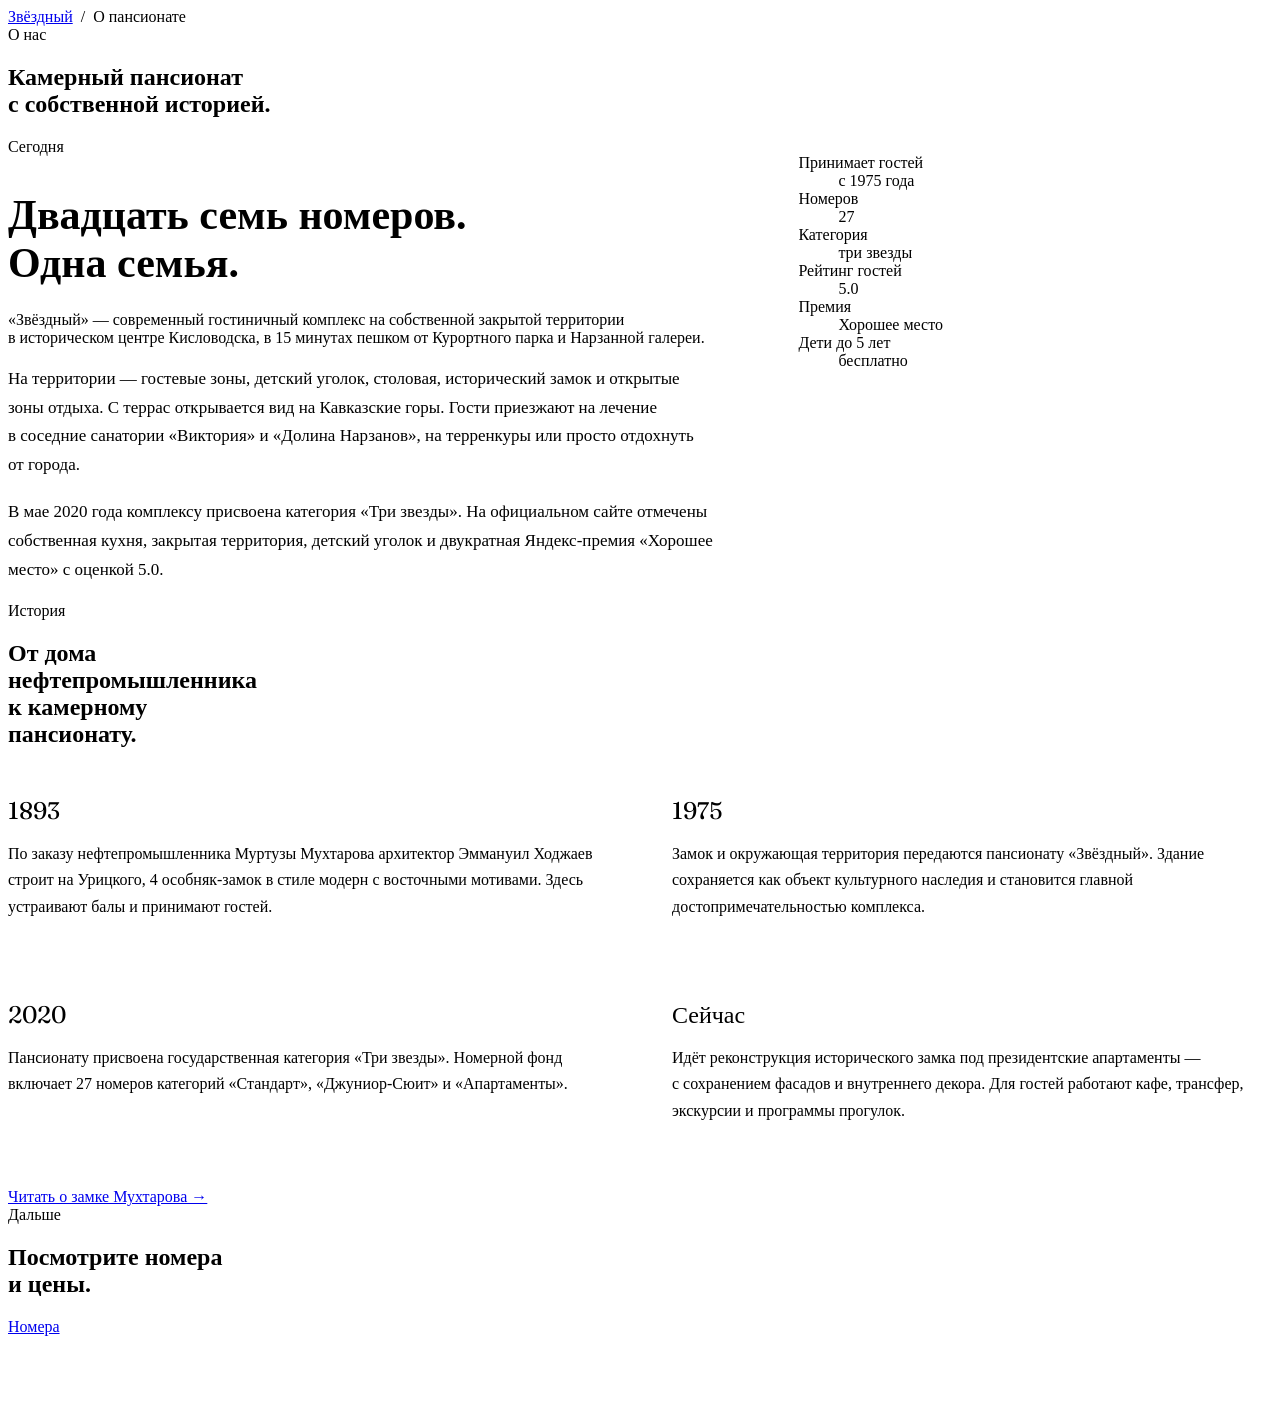
==== about/index.html @ e5da6288 "Polish content, room cards, and theme toggle" ====
<!doctype html>
<html lang="ru">
<head>
<meta charset="utf-8" />
<meta name="viewport" content="width=device-width, initial-scale=1" />
<base href="/zvezdny-landing-demo/" />
<title>О пансионате — «Звёздный», Кисловодск</title>
<meta name="description" content="«Звёздный» — гостиничный комплекс на 27 номеров на закрытой территории в центре Кисловодска." />
<link rel="preconnect" href="https://fonts.googleapis.com" />
<link rel="preconnect" href="https://fonts.gstatic.com" crossorigin />
<link href="https://fonts.googleapis.com/css2?family=Fraunces:opsz,wght@9..144,300;9..144,400;9..144,500&family=Inter:wght@300;400;500;600&display=swap" rel="stylesheet" />
<link rel="stylesheet" href="styles.css" />
</head>
<body data-page="about">

<div id="site-header"></div>

<main class="page">

<section class="page__hero">
  <div class="page__bg" style="background-image:url('data/uploads/territory.jpg')"></div>
  <div class="wrap">
    <div class="crumb"><a href="./">Звёздный</a> &nbsp;/&nbsp; О пансионате</div>
    <div class="plate">
      <div class="kicker">О нас</div>
      <h1 class="display">Камерный пансионат<br/>с собственной историей.</h1>
    </div>
  </div>
</section>

<section class="page-section">
  <div class="wrap">
    <div style="display:grid;grid-template-columns:1.5fr 1fr;gap:80px;align-items:start">
      <div>
        <div class="kicker">Сегодня</div>
        <h2 class="display" style="font-size:42px;margin-bottom:24px">Двадцать семь номеров.<br/>Одна семья.</h2>
        <p class="lead">
          «Звёздный» — современный гостиничный комплекс на собственной закрытой
          территории в&nbsp;историческом центре Кисловодска, в&nbsp;15&nbsp;минутах пешком
          от&nbsp;Курортного парка и Нарзанной галереи.
        </p>
        <p style="margin-top:18px;color:var(--ink-soft);font-size:17px;line-height:1.7">
          На территории — гостевые зоны, детский уголок, столовая, исторический
          замок и&nbsp;открытые зоны отдыха. С&nbsp;террас открывается вид на&nbsp;Кавказские
          горы. Гости приезжают на&nbsp;лечение в&nbsp;соседние санатории «Виктория»
          и&nbsp;«Долина Нарзанов», на&nbsp;терренкуры или просто отдохнуть от&nbsp;города.
        </p>
        <p style="margin-top:18px;color:var(--ink-soft);font-size:17px;line-height:1.7">
          В&nbsp;мае 2020 года комплексу присвоена категория «Три звезды».
          На официальном сайте отмечены собственная кухня, закрытая территория,
          детский уголок и&nbsp;двукратная Яндекс-премия «Хорошее место» с&nbsp;оценкой 5.0.
        </p>
      </div>
      <dl class="facts">
        <div><dt>Принимает гостей</dt><dd>с 1975 года</dd></div>
        <div><dt>Номеров</dt><dd>27</dd></div>
        <div><dt>Категория</dt><dd>три звезды</dd></div>
        <div><dt>Рейтинг гостей</dt><dd>5.0</dd></div>
        <div><dt>Премия</dt><dd>Хорошее место</dd></div>
        <div><dt>Дети до 5 лет</dt><dd>бесплатно</dd></div>
      </dl>
    </div>
  </div>
</section>

<section class="page-section page-section--cream">
  <div class="wrap">
    <div class="kicker">История</div>
    <h2 class="display" style="max-width:22ch">От&nbsp;дома нефтепромышленника<br/>к&nbsp;камерному пансионату.</h2>
    <div style="display:grid;grid-template-columns:1fr 1fr;gap:64px;margin-top:48px">
      <div>
        <h3 style="font-family:'Fraunces',serif;font-size:24px;font-weight:400;margin:0 0 14px;color:var(--ink)">1893</h3>
        <p style="font-size:16px;color:var(--ink-soft);line-height:1.65">
          По заказу нефтепромышленника Муртузы Мухтарова архитектор Эммануил
          Ходжаев строит на&nbsp;Урицкого, 4 особняк-замок в&nbsp;стиле модерн с&nbsp;восточными
          мотивами. Здесь устраивают балы и&nbsp;принимают гостей.
        </p>
      </div>
      <div>
        <h3 style="font-family:'Fraunces',serif;font-size:24px;font-weight:400;margin:0 0 14px;color:var(--ink)">1975</h3>
        <p style="font-size:16px;color:var(--ink-soft);line-height:1.65">
          Замок и&nbsp;окружающая территория передаются пансионату «Звёздный».
          Здание сохраняется как объект культурного наследия и&nbsp;становится главной
          достопримечательностью комплекса.
        </p>
      </div>
      <div>
        <h3 style="font-family:'Fraunces',serif;font-size:24px;font-weight:400;margin:0 0 14px;color:var(--ink)">2020</h3>
        <p style="font-size:16px;color:var(--ink-soft);line-height:1.65">
          Пансионату присвоена государственная категория «Три звезды».
          Номерной фонд включает 27&nbsp;номеров категорий «Стандарт»,
          «Джуниор-Сюит» и&nbsp;«Апартаменты».
        </p>
      </div>
      <div>
        <h3 style="font-family:'Fraunces',serif;font-size:24px;font-weight:400;margin:0 0 14px;color:var(--ink)">Сейчас</h3>
        <p style="font-size:16px;color:var(--ink-soft);line-height:1.65">
          Идёт реконструкция исторического замка под&nbsp;президентские апартаменты —
          с&nbsp;сохранением фасадов и&nbsp;внутреннего декора. Для гостей работают
          кафе, трансфер, экскурсии и&nbsp;программы прогулок.
        </p>
      </div>
    </div>
    <div style="margin-top:48px"><a href="castle/" class="btn btn--quiet" style="padding:18px 0">Читать о замке Мухтарова →</a></div>
  </div>
</section>

<section class="page-section page-section--dark">
  <div class="wrap">
    <div class="cta-block">
      <div>
        <div class="kicker">Дальше</div>
        <h2 class="display">Посмотрите номера<br/>и&nbsp;цены.</h2>
      </div>
      <div style="display:flex;flex-direction:column;gap:12px">
        <a href="rooms/" class="btn btn--solid btn--inverted">Номера</a>
        <a href="booking/" class="btn btn--quiet" style="color:#fff;border:1px solid rgba(255,255,255,.3);padding:18px 24px">Бронирование →</a>
      </div>
    </div>
  </div>
</section>

</main>

<div id="site-footer"></div>
<script src="site.js"></script>
</body>
</html>
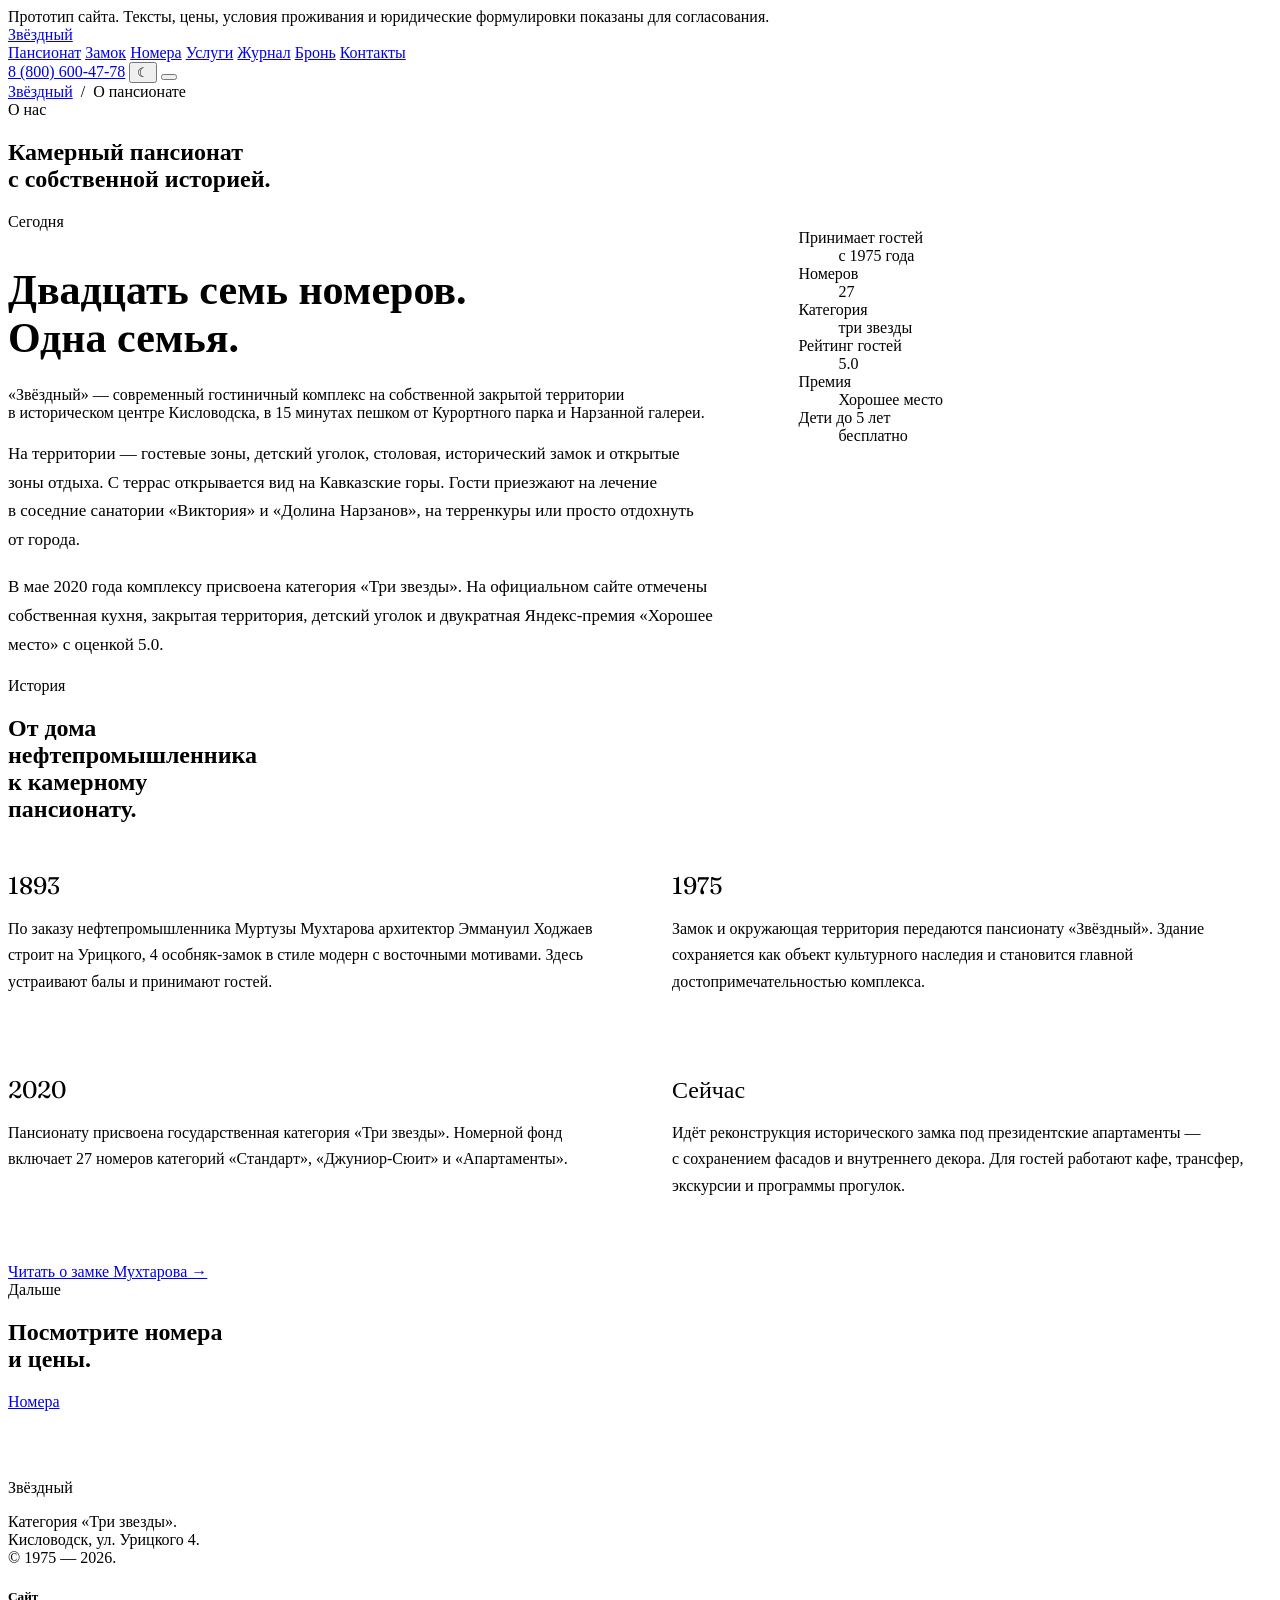
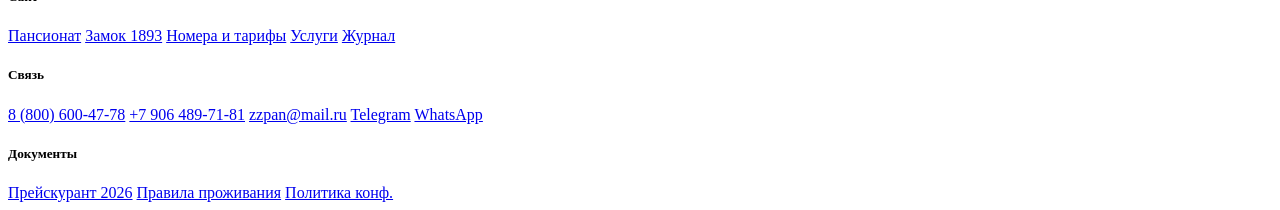
==== commit 3e102f58: "Inline preview navigation" ====
--- a/about/index.html
+++ b/about/index.html
@@ -3,24 +3,45 @@
 <head>
 <meta charset="utf-8" />
 <meta name="viewport" content="width=device-width, initial-scale=1" />
-<base href="/zvezdny-landing-demo/" />
+<base href="https://rawcdn.githack.com/leofftheslayer1326-create/zvezdny-landing-demo/zvezdny-demo-20260526g/" />
 <title>О пансионате — «Звёздный», Кисловодск</title>
 <meta name="description" content="«Звёздный» — гостиничный комплекс на 27 номеров на закрытой территории в центре Кисловодска." />
 <link rel="preconnect" href="https://fonts.googleapis.com" />
 <link rel="preconnect" href="https://fonts.gstatic.com" crossorigin />
 <link href="https://fonts.googleapis.com/css2?family=Fraunces:opsz,wght@9..144,300;9..144,400;9..144,500&family=Inter:wght@300;400;500;600&display=swap" rel="stylesheet" />
-<link rel="stylesheet" href="styles.css" />
+<link rel="stylesheet" href="https://rawcdn.githack.com/leofftheslayer1326-create/zvezdny-landing-demo/zvezdny-demo-20260526g/styles.css?v=20260526g" />
 </head>
 <body data-page="about">
 
-<div id="site-header"></div>
+<header class="topbar">
+  <div class="prototype-banner">
+    Прототип сайта. Тексты, цены, условия проживания и юридические формулировки показаны для согласования.
+  </div>
+  <div class="topbar__inner">
+    <a href="https://htmlpreview.github.io/?https://github.com/leofftheslayer1326-create/zvezdny-landing-demo/blob/main/index.html" class="logo">
+      <span class="logo__name">Звёздный</span>
+    </a>
+    <nav class="topnav" id="topnav">
+      <a href="https://htmlpreview.github.io/?https://github.com/leofftheslayer1326-create/zvezdny-landing-demo/blob/main/about/index.html" data-page="about">Пансионат</a>
+      <a href="https://htmlpreview.github.io/?https://github.com/leofftheslayer1326-create/zvezdny-landing-demo/blob/main/castle/index.html" data-page="castle">Замок</a>
+      <a href="https://htmlpreview.github.io/?https://github.com/leofftheslayer1326-create/zvezdny-landing-demo/blob/main/rooms/index.html" data-page="rooms">Номера</a>
+      <a href="https://htmlpreview.github.io/?https://github.com/leofftheslayer1326-create/zvezdny-landing-demo/blob/main/services/index.html" data-page="services">Услуги</a>
+      <a href="https://htmlpreview.github.io/?https://github.com/leofftheslayer1326-create/zvezdny-landing-demo/blob/main/journal/index.html" data-page="journal">Журнал</a>
+      <a href="https://htmlpreview.github.io/?https://github.com/leofftheslayer1326-create/zvezdny-landing-demo/blob/main/booking/index.html" data-page="booking">Бронь</a>
+      <a href="https://htmlpreview.github.io/?https://github.com/leofftheslayer1326-create/zvezdny-landing-demo/blob/main/contacts/index.html" data-page="contacts">Контакты</a>
+    </nav>
+    <a href="tel:88006004778" class="topcall">8 (800) 600-47-78</a>
+    <button class="theme-toggle" id="themeToggle" type="button" aria-label="Сменить тему" aria-pressed="false" title="Тема">☾</button>
+    <button class="burger" id="burger" aria-label="Меню"><span></span><span></span></button>
+  </div>
+</header>
 
 <main class="page">
 
 <section class="page__hero">
-  <div class="page__bg" style="background-image:url('data/uploads/territory.jpg')"></div>
+  <div class="page__bg" style="background-image:url('https://rawcdn.githack.com/leofftheslayer1326-create/zvezdny-landing-demo/zvezdny-demo-20260526g/data/uploads/territory.jpg')"></div>
   <div class="wrap">
-    <div class="crumb"><a href="./">Звёздный</a> &nbsp;/&nbsp; О пансионате</div>
+    <div class="crumb"><a href="https://htmlpreview.github.io/?https://github.com/leofftheslayer1326-create/zvezdny-landing-demo/blob/main/index.html">Звёздный</a> &nbsp;/&nbsp; О пансионате</div>
     <div class="plate">
       <div class="kicker">О нас</div>
       <h1 class="display">Камерный пансионат<br/>с собственной историей.</h1>
@@ -101,7 +122,7 @@
         </p>
       </div>
     </div>
-    <div style="margin-top:48px"><a href="castle/" class="btn btn--quiet" style="padding:18px 0">Читать о замке Мухтарова →</a></div>
+    <div style="margin-top:48px"><a href="https://htmlpreview.github.io/?https://github.com/leofftheslayer1326-create/zvezdny-landing-demo/blob/main/castle/index.html" class="btn btn--quiet" style="padding:18px 0">Читать о замке Мухтарова →</a></div>
   </div>
 </section>
 
@@ -113,8 +134,8 @@
         <h2 class="display">Посмотрите номера<br/>и&nbsp;цены.</h2>
       </div>
       <div style="display:flex;flex-direction:column;gap:12px">
-        <a href="rooms/" class="btn btn--solid btn--inverted">Номера</a>
-        <a href="booking/" class="btn btn--quiet" style="color:#fff;border:1px solid rgba(255,255,255,.3);padding:18px 24px">Бронирование →</a>
+        <a href="https://htmlpreview.github.io/?https://github.com/leofftheslayer1326-create/zvezdny-landing-demo/blob/main/rooms/index.html" class="btn btn--solid btn--inverted">Номера</a>
+        <a href="https://htmlpreview.github.io/?https://github.com/leofftheslayer1326-create/zvezdny-landing-demo/blob/main/booking/index.html" class="btn btn--quiet" style="color:#fff;border:1px solid rgba(255,255,255,.3);padding:18px 24px">Бронирование →</a>
       </div>
     </div>
   </div>
@@ -122,7 +143,36 @@
 
 </main>
 
-<div id="site-footer"></div>
-<script src="site.js"></script>
+<footer class="foot">
+  <div class="wrap foot__inner">
+    <div class="foot__brand">
+      <span class="logo__name">Звёздный</span>
+      <p>Категория «Три звезды».<br/>Кисловодск, ул. Урицкого 4.<br/>© 1975 — 2026.</p>
+    </div>
+    <div class="foot__col">
+      <h5>Сайт</h5>
+      <a href="https://htmlpreview.github.io/?https://github.com/leofftheslayer1326-create/zvezdny-landing-demo/blob/main/about/index.html">Пансионат</a>
+      <a href="https://htmlpreview.github.io/?https://github.com/leofftheslayer1326-create/zvezdny-landing-demo/blob/main/castle/index.html">Замок 1893</a>
+      <a href="https://htmlpreview.github.io/?https://github.com/leofftheslayer1326-create/zvezdny-landing-demo/blob/main/rooms/index.html">Номера и тарифы</a>
+      <a href="https://htmlpreview.github.io/?https://github.com/leofftheslayer1326-create/zvezdny-landing-demo/blob/main/services/index.html">Услуги</a>
+      <a href="https://htmlpreview.github.io/?https://github.com/leofftheslayer1326-create/zvezdny-landing-demo/blob/main/journal/index.html">Журнал</a>
+    </div>
+    <div class="foot__col">
+      <h5>Связь</h5>
+      <a href="tel:88006004778">8 (800) 600-47-78</a>
+      <a href="tel:+79064897181">+7 906 489-71-81</a>
+      <a href="mailto:zzpan@mail.ru">zzpan@mail.ru</a>
+      <a href="https://t.me/+79064897181" target="_blank" rel="noopener">Telegram</a>
+      <a href="https://wa.me/79064897181" target="_blank" rel="noopener">WhatsApp</a>
+    </div>
+    <div class="foot__col">
+      <h5>Документы</h5>
+      <a href="https://htmlpreview.github.io/?https://github.com/leofftheslayer1326-create/zvezdny-landing-demo/blob/main/booking/index.html#price">Прейскурант 2026</a>
+      <a href="https://htmlpreview.github.io/?https://github.com/leofftheslayer1326-create/zvezdny-landing-demo/blob/main/booking/index.html#rules">Правила проживания</a>
+      <a href="https://htmlpreview.github.io/?https://github.com/leofftheslayer1326-create/zvezdny-landing-demo/blob/main/booking/index.html#policy">Политика конф.</a>
+    </div>
+  </div>
+</footer>
+<script src="https://rawcdn.githack.com/leofftheslayer1326-create/zvezdny-landing-demo/zvezdny-demo-20260526g/site.js?v=20260526g"></script>
 </body>
 </html>
